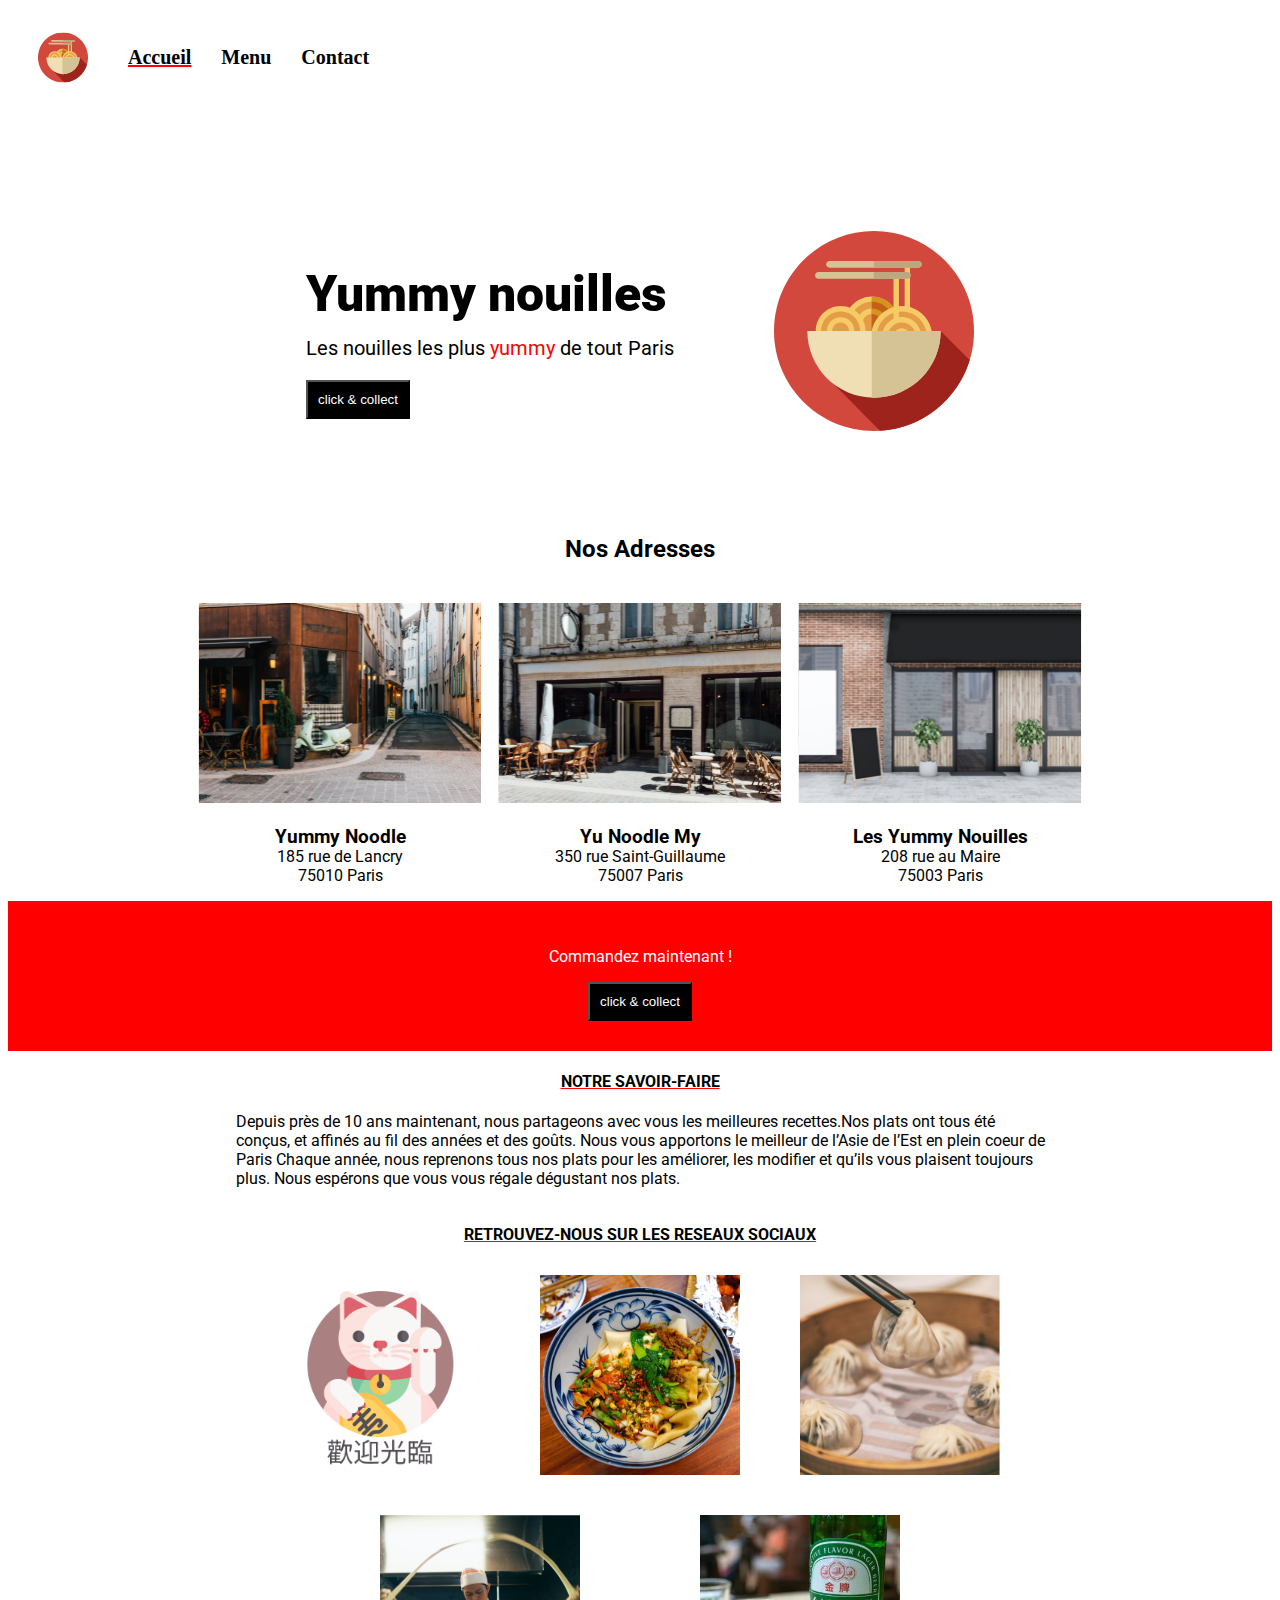
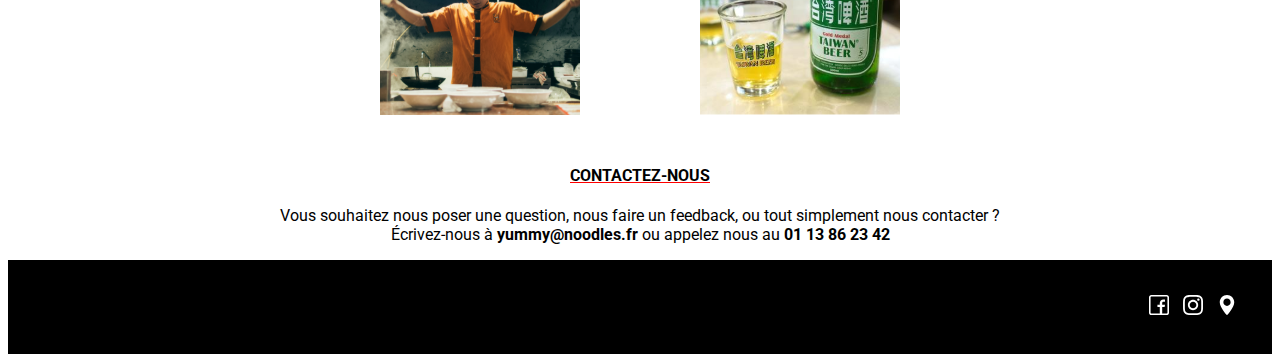
==== index.html @ 7404d47a "premier commit" ====
<!DOCTYPE html>
<html lang="en">
<head>
    <meta charset="UTF-8">
    <meta name="viewport" content="width=device-width, initial-scale=1.0">
    <title>Yummy Nouilles - Accueil</title>
    <link rel="stylesheet" href="main.css">
    <link rel="preconnect" href="https://fonts.googleapis.com">
    <link rel="preconnect" href="https://fonts.gstatic.com" crossorigin>
    <link href="https://fonts.googleapis.com/css2?family=Roboto:ital,wght@0,100..900;1,100..900&display=swap" rel="stylesheet">
    
</head>
<body>
    <header>
        <div class="container">
            <div class="appBar">
                <img src="Logo.svg" alt="Logo Yummy Nouilles">
                <nav>
                   <ul>
                     <li><a href="index.html" class="Accueil">Accueil</a></li>
                     <li> <a href="menu.html">Menu</a></li>
                     <li><a href="contact.html">Contact</a></li>
                   </ul>
                </nav>
            </div>
            <div class="class1">
                <div style="text-align: justify;">
                    <h1>Yummy nouilles</h1>
                    <p>Les nouilles les plus <span>yummy</span> de tout Paris</p>
                    <button type="button">click & collect</button>
                </div>
                <div><img src="Logo.svg" alt="Logo Yummy Nouilles"></div>
            </div>
            <div class="adresse">
                <h2>Nos Adresses</h2>
                <div class="class2">
                    <div>
                        <img src="maison.svg" alt="">
                        <h3>Yummy Noodle</h3>
                        <p>185 rue de Lancry <br>
                            75010 Paris</p>
                    </div>
                    <div>
                        <img src="caisse.svg" alt="">
                        <h3>Yu Noodle My</h3>
                        <p>350 rue Saint-Guillaume <br>
                            75007 Paris</p>
                    </div>
                    <div>
                        <img src="table.svg" alt="">
                        <h3>Les Yummy Nouilles</h3>
                        <p>208 rue au Maire <br>
                            75003 Paris</p>
                    </div>
                </div>
            </div>
            <div class="colo">
                <p>Commandez maintenant !</p>
                <button type="button">click & collect</button>
            </div>
            <div class="titre">
                <h4>NOTRE SAVOIR-FAIRE</h4>
                    <p>Depuis près de 10 ans maintenant, nous partageons avec vous les meilleures recettes.Nos plats ont tous été <br>   
                        conçus, et affinés au fil des années et des goûts. Nous vous apportons le meilleur de l’Asie de l’Est en plein coeur de  <br>
                        Paris  Chaque année, nous reprenons tous nos plats pour les améliorer, les modifier et qu’ils vous plaisent toujours <br>
                        plus. Nous espérons que vous vous régale dégustant nos plats.</p> <br>
            </div>
           <div class="titre2">
                <h4> RETROUVEZ-NOUS SUR LES RESEAUX SOCIAUX</h4>
                <div>
                    <div class="images2">
                        <img src="bebe.svg" alt="">
                        <img src="tacos.svg" alt="">
                        <img src="boillet.svg" alt="">
                    </div>
                    <div class="images3">
                        <img src="homme.svg" alt="">
                        <img src="spact.svg" alt="">
                        <img src="jus.svg" alt="">
                    </div>
                    <h4 class="contact">CONTACTEZ-NOUS</h4>
                    <p>Vous souhaitez nous poser une question, nous faire un feedback, ou tout simplement nous contacter ? <br>
                        Écrivez-nous à <span class="span2">yummy@noodles.fr</span> ou appelez nous au <span class="span2">01 13 86 23 42</span></p>

                </div>
            </div>
                <div class="footer"> 
                        <img src="Logo Facebook .svg" alt="">
                        <img src="Logo Instagram.svg" alt="">
                        <img src="logo Google Maps.svg" alt="">
                </div>
        </div>    
    </header>
    
</body>
</html>
---- main.css ----
.appBar{
    display: flex;
    padding: 20px;
    margin: 10px;
}

.appBar img{
    width: 50px;
}
nav ul{
    display: inline-flex;
    gap: 30px;
}

a {
  text-decoration: none; /*ne pas souligne*/
  font-weight: bolder;
  color: black;
  font-size: 20px;
}
ul li{
    list-style: none; /*enleve les pointus*/
}
.class1{
    display: flex;
    justify-content: center;
    text-align: center;
    margin-top: 10%;
  
}
h1{
    font-weight:900;
    font-size: 50px;
    font-family: "Roboto", serif;
    font-weight: weight;
    font-style: normal;
}
.class1 p{
    font-size: 20px;
    font-family: "Roboto", serif;
    font-weight: weight;
    font-style: normal;
    margin-top: -20px;
}
 button{
    color: white;
    background-color: black;
    padding: 10px;
 }

.class1 img{
    width: 200px;
    margin-left: 100px;
}
span{
    color: red;
}

.class2{
    display: flex;
    justify-content: center;
    text-align: center;
}
.class2 img{
    width: 300px;
    height: 200px;
    margin-top: 20px;
}
.adresse{
    justify-content: center;
    text-align: center;
    font-family: "Roboto", serif;
    font-weight: weight;
    font-style: normal;
    margin-top: 100px;
}
.adresse p{
    margin-top: -20px;
}
.colo{
    background-color: red;
    color: white;
    padding: 30px;
    justify-content: center;
    text-align: center;
    font-family: "Roboto", serif;
}

.titre{
    justify-content: center;
    text-align: center;
    font-family: "Roboto", serif;
    font-weight: weight;
    font-style: normal;
}

.titre p{
    display: flex;
    justify-content: center;
    text-align: justify;
    font-family: "Roboto", serif;
    font-weight: weight;
    font-style: normal;
   
}
.titre2{
    justify-content: center;
    text-align: center;
    font-family: "Roboto", serif;
    font-weight: weight;
    font-style: normal;
    margin-top: -20px;
    
}

.images2{
    display: flex;
    justify-content: center;
    margin-top: -20px;
    
    
}
.images3{
    display: flex;
    justify-content: center;
    margin-top: -20px;
}
.images2 img{
    margin: 30px;
    height: 200px;
}
.images3 img{
    margin: 30px;
    height: 200px;
}


.footer{
    color: white;
    background-color: black;
    padding: 30px;
  text-align: right;
   
}

.footer img{
    width: 20px;
    padding: 5px;
}
.contact{
    /*Pour souligne en rouge*/
    text-decoration:underline;
    text-decoration-color: red;
}

.span2{
    font-weight: bolder;
    color: black;
}

.Accueil{
    text-decoration:underline;
    text-decoration-color: red;
}

h4{
    text-decoration:underline;
    text-decoration-color: red;
}
body{
    overflow-x: hidden;
}
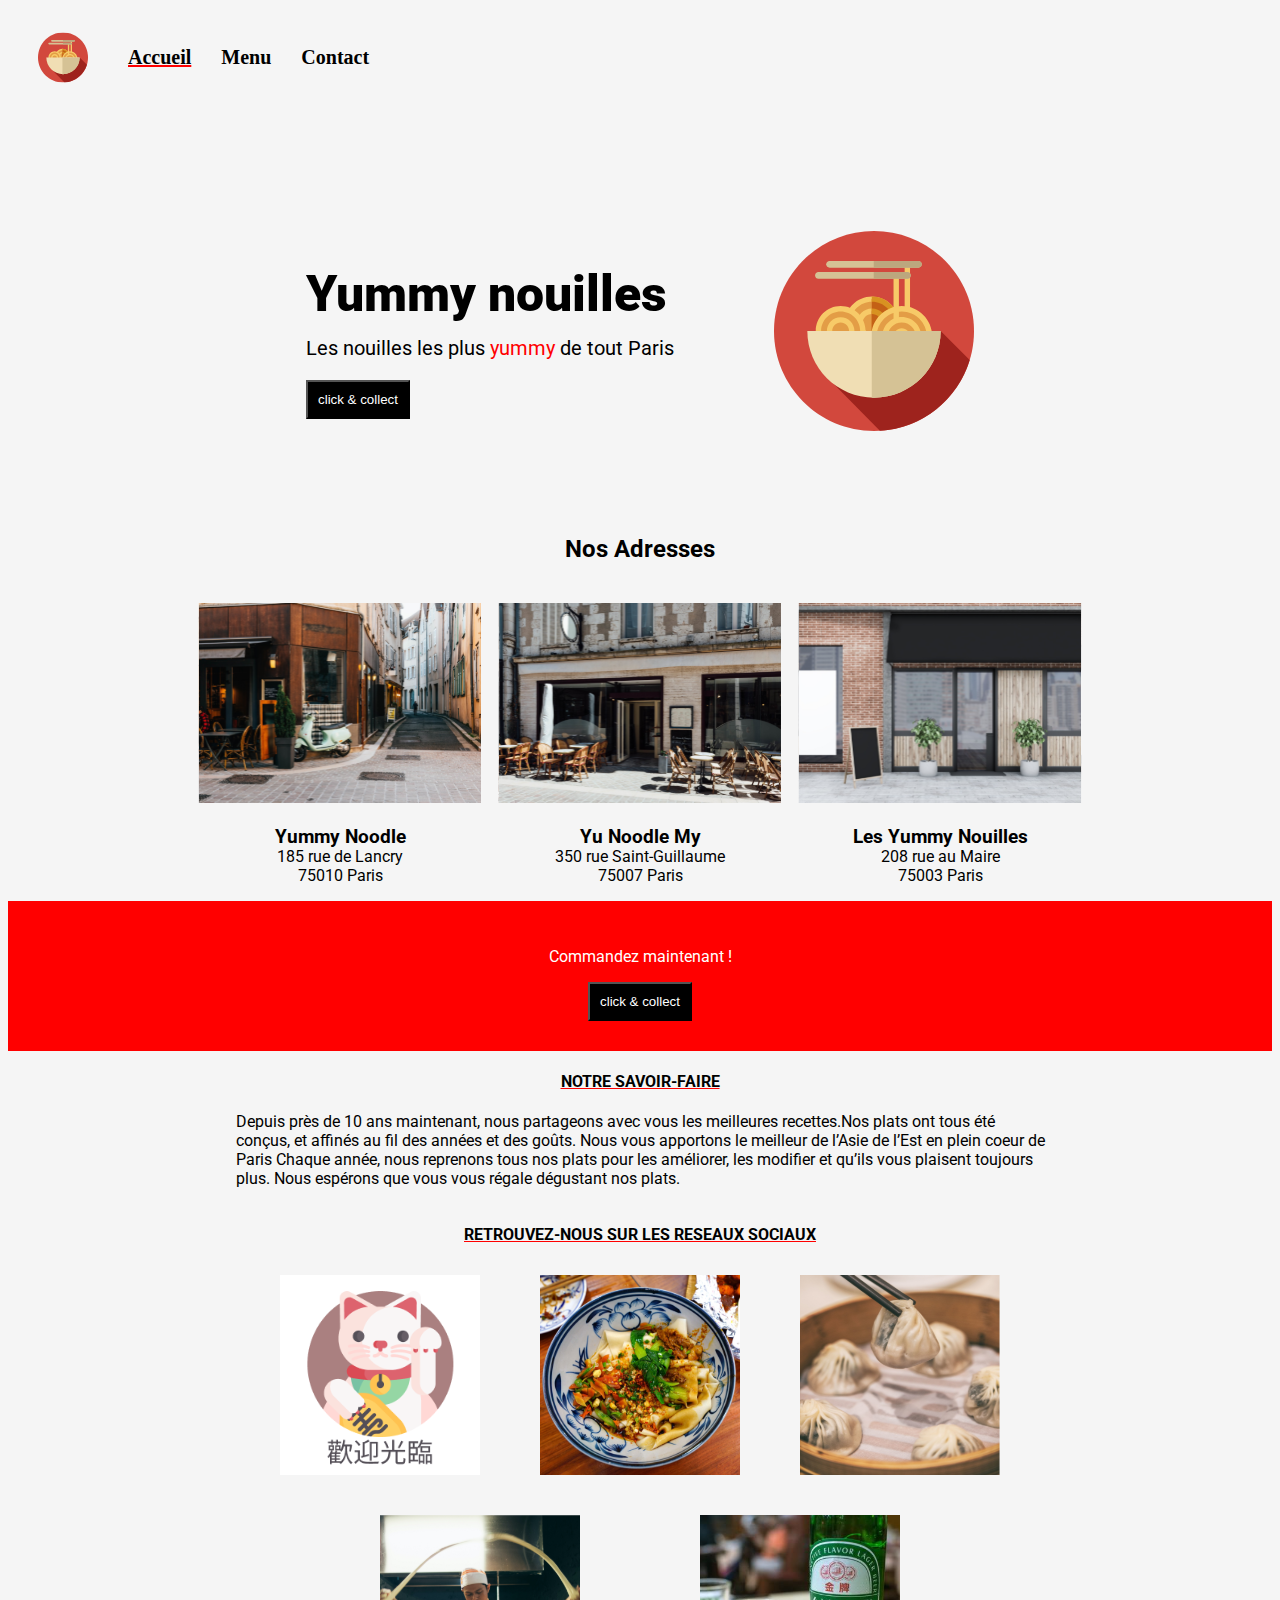
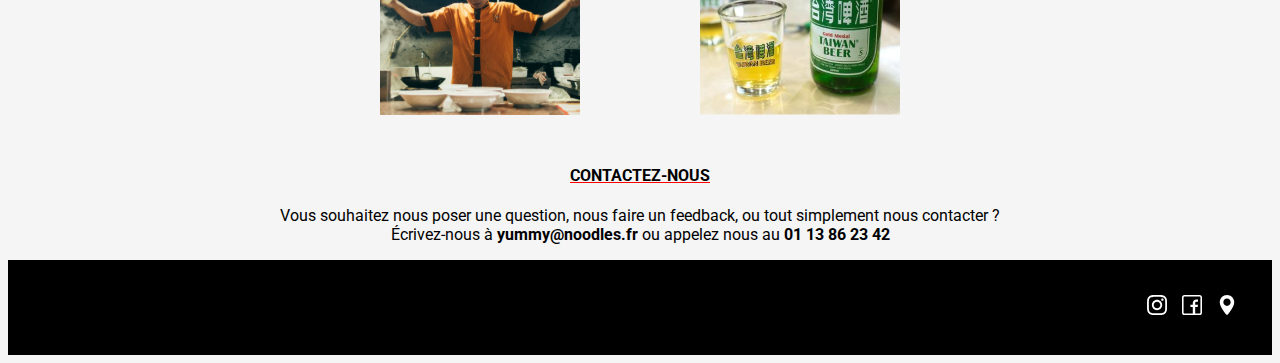
==== commit 115f6629: "lien" ====
--- a/index.html
+++ b/index.html
@@ -8,7 +8,6 @@
     <link rel="preconnect" href="https://fonts.googleapis.com">
     <link rel="preconnect" href="https://fonts.gstatic.com" crossorigin>
     <link href="https://fonts.googleapis.com/css2?family=Roboto:ital,wght@0,100..900;1,100..900&display=swap" rel="stylesheet">
-    
 </head>
 <body>
     <header>
@@ -27,7 +26,7 @@
                 <div style="text-align: justify;">
                     <h1>Yummy nouilles</h1>
                     <p>Les nouilles les plus <span>yummy</span> de tout Paris</p>
-                    <button type="button">click & collect</button>
+                    <a href="contact.html"><button type="button">click & collect</button></a>
                 </div>
                 <div><img src="Logo.svg" alt="Logo Yummy Nouilles"></div>
             </div>
@@ -56,7 +55,7 @@
             </div>
             <div class="colo">
                 <p>Commandez maintenant !</p>
-                <button type="button">click & collect</button>
+                <a href="contact.html"><button type="button">click & collect</button></a>
             </div>
             <div class="titre">
                 <h4>NOTRE SAVOIR-FAIRE</h4>
@@ -85,12 +84,18 @@
                 </div>
             </div>
                 <div class="footer"> 
-                        <img src="Logo Facebook .svg" alt="">
-                        <img src="Logo Instagram.svg" alt="">
-                        <img src="logo Google Maps.svg" alt="">
+                    <a href="https://www.instagram.com/yummy_nouilles/">
+                        <img src="Logo Instagram.svg" alt="Logo Instagram">
+                      </a>
+                      <a href="https://www.facebook.com/yummy_nouilles/">
+                        <img src="Logo Facebook .svg" alt="Logo Facebook">
+                      </a>
+                      <a href="https://www.google.com/search?q=yummy+nouilles">
+                        <img src="logo Google Maps.svg" alt="Logo Google Maps">
+                      </a>
                 </div>
         </div>    
     </header>
-    
 </body>
-</html>+</html>
+
--- a/main.css
+++ b/main.css
@@ -1,4 +1,3 @@
-
 .appBar{
     display: flex;
     padding: 20px;
@@ -27,7 +26,6 @@
     justify-content: center;
     text-align: center;
     margin-top: 10%;
-  
 }
 h1{
     font-weight:900;
@@ -91,7 +89,7 @@
     justify-content: center;
     text-align: center;
     font-family: "Roboto", serif;
-    font-weight: weight;
+    font-weight: weight; /*En gras*/
     font-style: normal;
 }
 
@@ -99,7 +97,7 @@
     display: flex;
     justify-content: center;
     text-align: justify;
-    font-family: "Roboto", serif;
+    font-family: "Roboto", serif; 
     font-weight: weight;
     font-style: normal;
    
@@ -107,7 +105,7 @@
 .titre2{
     justify-content: center;
     text-align: center;
-    font-family: "Roboto", serif;
+    font-family: "Roboto", serif; /*Police*/
     font-weight: weight;
     font-style: normal;
     margin-top: -20px;
@@ -140,7 +138,7 @@
     color: white;
     background-color: black;
     padding: 30px;
-  text-align: right;
+    text-align: right;
    
 }
 
@@ -170,4 +168,83 @@
 }
 body{
     overflow-x: hidden;
-}
+    background-color: whitesmoke;
+    
+}
+
+.menu{
+    justify-content: center;
+    text-align: center;
+}
+.footer1{
+    color: white;
+    background-color: black;
+    padding: 30px;
+    text-align: right;
+}
+
+.footer1 img{
+    width: 20px;
+    padding: 5px;
+}
+
+.menu2{
+    text-align: center;
+    background-color: white;
+    margin: 100px;
+    margin-top: 20px;
+
+}
+
+.menu3{
+    text-align: center;
+    background-color: white;
+    margin: 100px;
+    margin-top: 20px;
+    padding: 100px;
+   
+
+}
+
+.menu3 h2{
+    display: inline-flex;
+    margin-top: -50px;
+    left: 20px;
+}
+
+.appBar2{
+    padding: 20px;
+    margin: 10px;
+}
+
+.appBar2 img{
+    width: 60px;
+    justify-content: center;
+    text-align: center;
+}
+
+.adresse2 h2{
+    text-decoration:underline;
+    text-decoration-color: red;
+
+}
+
+.yummy{
+    display: flex;
+   gap: 50px;
+    margin: 20px;
+    justify-content: center;
+    text-align: center;
+}
+/* ✅ Responsive Design */
+@media (max-width: 768px) {
+    .nav-links {
+        display: none;
+        flex-direction: column;
+        position: absolute;
+        top: 60px;
+        left: 0;
+        width: 100%;
+        text-align: center;
+    }
+}